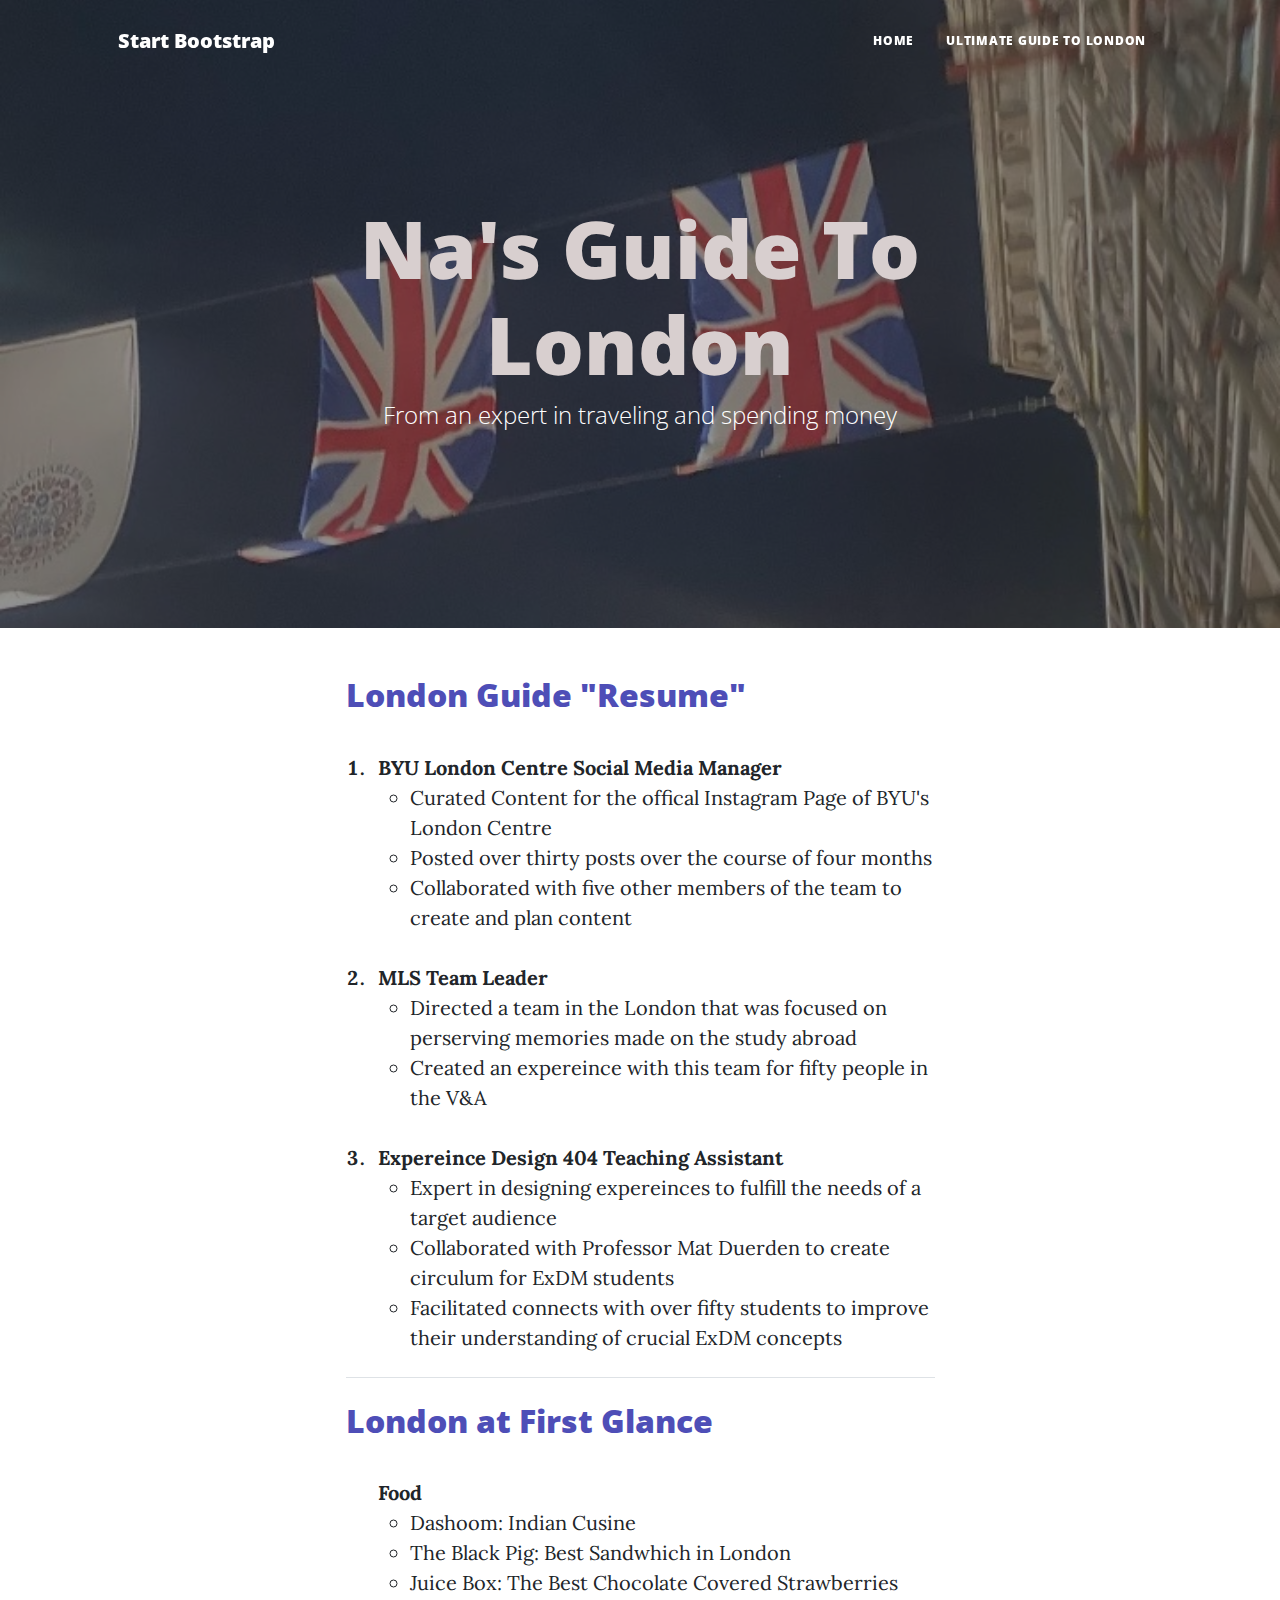
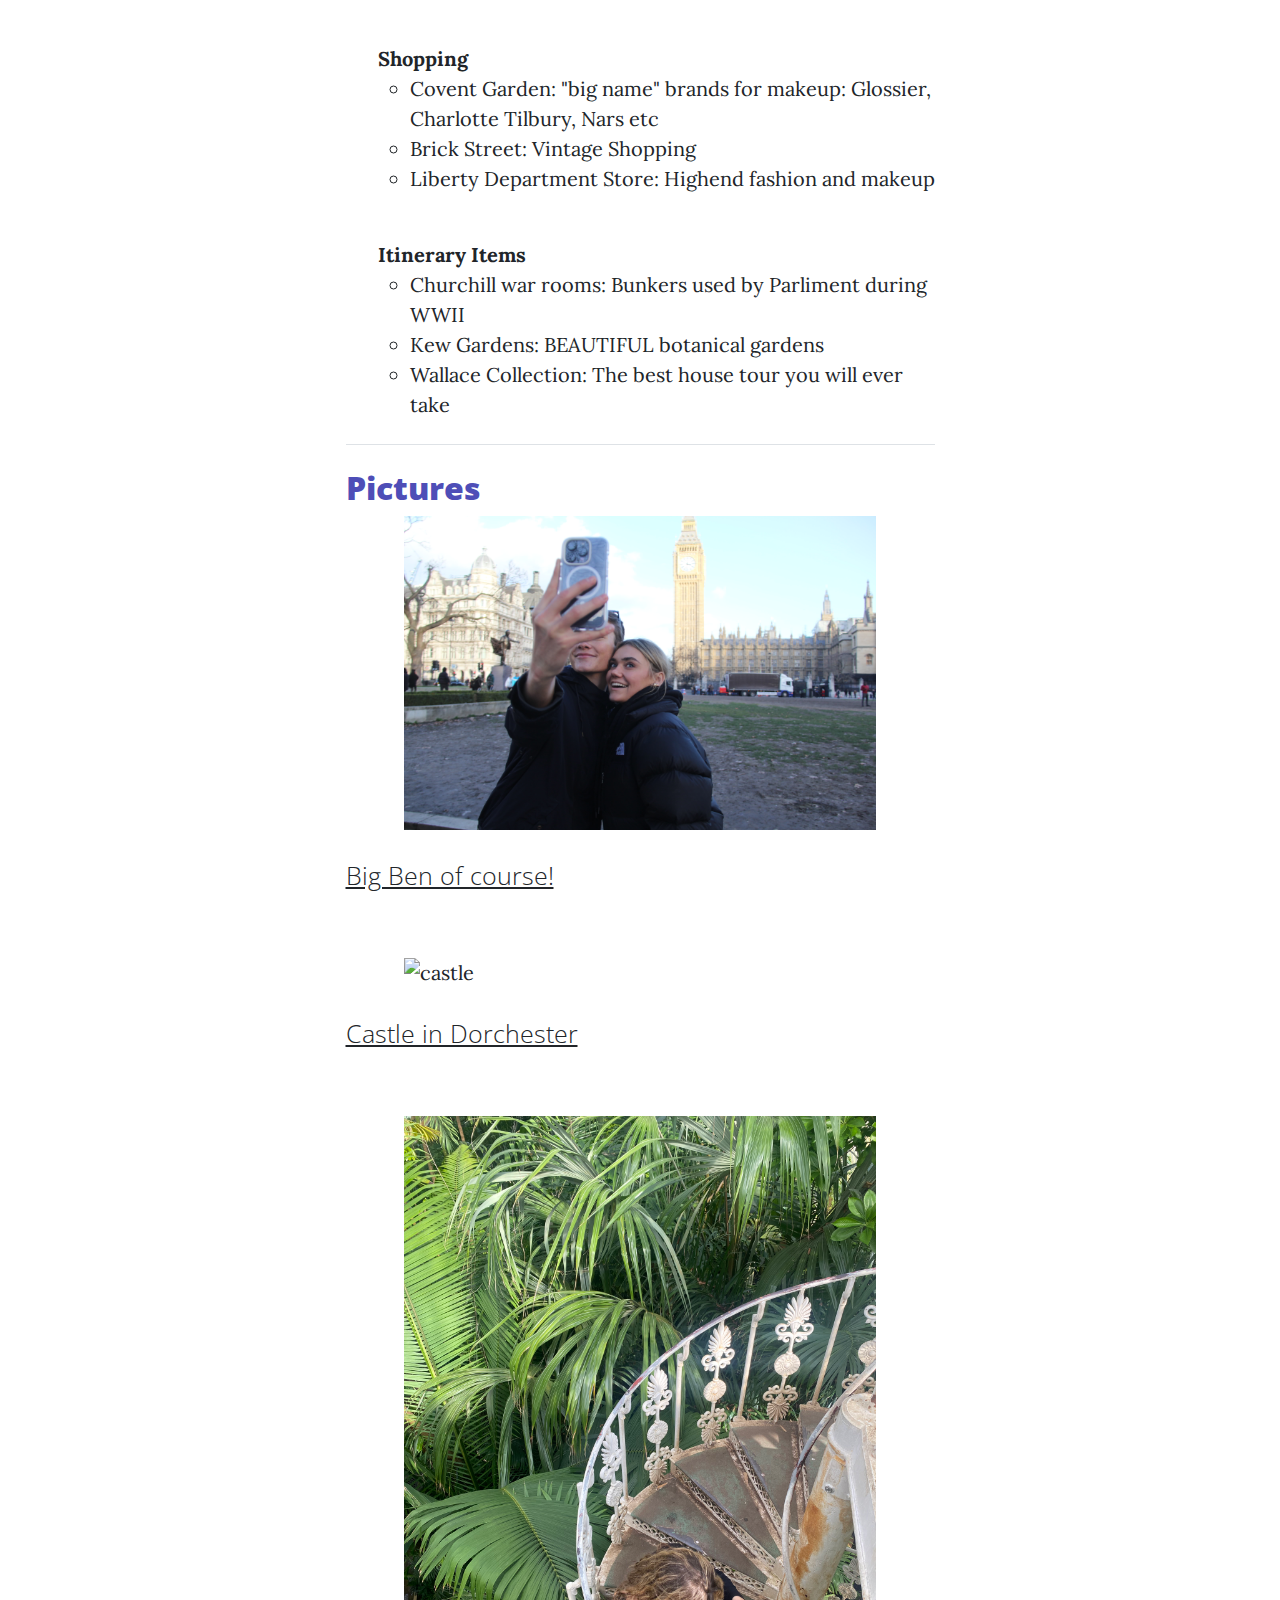
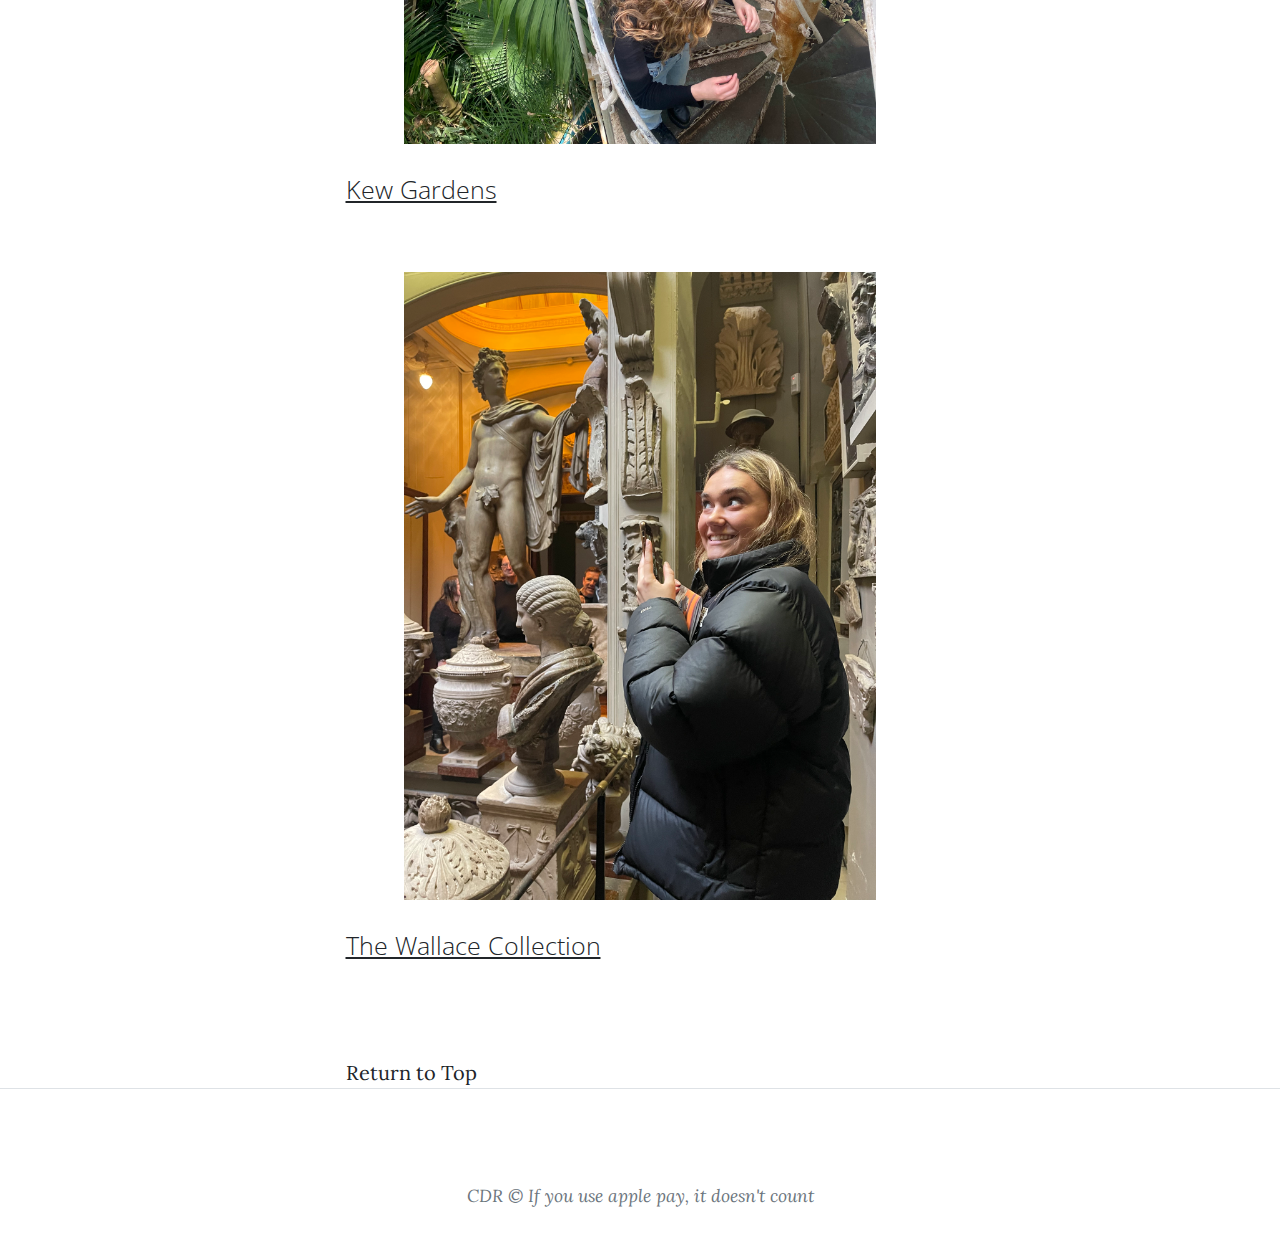
==== index.html @ 9f39f979 "Add files via upload" ====
<!DOCTYPE html>
<html lang="en">
    <head>
        <meta charset="utf-8" />
        <meta name="viewport" content="width=device-width, initial-scale=1, shrink-to-fit=no" />
        <meta name="description" content="" />
        <meta name="author" content="" />
        <title> Na's Guide to London </title>
        <link rel="icon" type="image/x-icon" href="assets/favicon.ico" />
        <!-- Font Awesome icons (free version)-->
        <script src="https://use.fontawesome.com/releases/v6.3.0/js/all.js" crossorigin="anonymous"></script>
        <!-- Google fonts-->
        <link href="https://fonts.googleapis.com/css?family=Lora:400,700,400italic,700italic" rel="stylesheet" type="text/css" />
        <link href="https://fonts.googleapis.com/css?family=Open+Sans:300italic,400italic,600italic,700italic,800italic,400,300,600,700,800" rel="stylesheet" type="text/css" />
        <!-- Core theme CSS (includes Bootstrap)-->
        <link href="css/styles.css" rel="stylesheet" />
        <link rel="stylesheet" type="text/css" href="css/mystyle.css">
    </head>
    <body>
        <!-- Navigation-->
        <nav class="navbar navbar-expand-lg navbar-light" id="mainNav">
            <div class="container px-4 px-lg-5">
                <a class="navbar-brand" href="index.html">Start Bootstrap</a>
                <button class="navbar-toggler" type="button" data-bs-toggle="collapse" data-bs-target="#navbarResponsive" aria-controls="navbarResponsive" aria-expanded="false" aria-label="Toggle navigation">
                    Menu
                    <i class="fas fa-bars"></i>
                </button>
                <div class="collapse navbar-collapse" id="navbarResponsive">
                    <ul class="navbar-nav ms-auto py-4 py-lg-0">
                        <li class="nav-item"><a class="nav-link px-lg-3 py-3 py-lg-4" href="index.html">Home</a></li>
            
                        
                        <li class="nav-item"><a class="nav-link px-lg-3 py-3 py-lg-4" href="mypage.html">Ultimate Guide to London</a></li>
                    </ul>
                </div>
            </div>
        </nav>
        <!-- Page Header-->
        <header class="masthead" style="background-image: url('assets/img/flag.jpg')">
            <div class="container position-relative px-4 px-lg-5">
                <div class="row gx-4 gx-lg-5 justify-content-center">
                    <div class="col-md-10 col-lg-8 col-xl-7">
                        <div class="site-heading">
                            <h1> Na's Guide To London </h1>
                            <span class="subheading"> From an expert in traveling and spending money</span>
                        </div>
                    </div>
                </div>
            </div>
        </header>
        <!-- Main Content-->
        <div class="container px-4 px-lg-5">
            <div class="row gx-4 gx-lg-5 justify-content-center">
                <div class="col-md-10 col-lg-8 col-xl-7">
                    <!-- Post preview-->
                    <div class="post-preview">
                        
                            <h2 class="post-title">London Guide "Resume" </h2>
                            <ol>
                               <br>
                                <li class="resume-title">BYU London Centre Social Media Manager 
                                    <ul>
                                        <li class="resume-info">Curated Content for the offical Instagram Page of BYU's London Centre</li>
                                        <li class="resume-info">Posted over thirty posts over the course of four months</li>
                                        <li class="resume-info">Collaborated with five other members of the team to create and plan content</li>
                                    </ul>
                                </li>
                                <br>
                                <li class="resume-title">
                                    MLS Team Leader
                                <ul> 
                                    <li class="resume-info"> Directed a team in the London that was focused on perserving memories made on the study abroad</li>
                                    <li class="resume-info"> Created an expereince with this team for fifty people in the V&A </li>
                                </ul></li>
                               <br>
                                <li class="resume-title">
                                    Expereince Design 404 Teaching Assistant
                                    <ul>
                                       <li class="resume-info">Expert in designing expereinces to fulfill the needs of a target audience</li>
                                        <li class="resume-info"> Collaborated with Professor Mat Duerden to create circulum for ExDM students </li>
                                        <li class="resume-info"> Facilitated connects with over fifty students to improve their understanding of crucial ExDM concepts  </li>
                                    </ul>
                                
                                </li>
                            </ol>
                        
                    </div>
                    <!-- Divider-->
                    <hr class="my-4" />
                <h2 class="post-title"> London at First Glance </h2>
               <br>
                <ol class="resume-title"> Food
                    <ul>
                    <li class="resume-info">Dashoom: Indian Cusine</li>
                    <li class="resume-info">The Black Pig: Best Sandwhich in London</li>
                    <li class="resume-info">Juice Box: The Best Chocolate Covered Strawberries</li>
                    </ul>
                </ol>
                <br>
                <ol class="resume-title"> Shopping
                    <ul>
                    <li class="resume-info">Covent Garden: "big name" brands for makeup: Glossier, Charlotte Tilbury, Nars etc</li>
                    <li class="resume-info">Brick Street: Vintage Shopping</li>
                    <li class="resume-info">Liberty Department Store: Highend fashion and makeup</li>
                    </ul>
                </ol>
                <br>
                <ol class="resume-title"> Itinerary Items 
                    <ul>
                    <li class="resume-info">Churchill war rooms: Bunkers used by Parliment during WWII</li>
                    <li class="resume-info">Kew Gardens: BEAUTIFUL botanical gardens</li>
                    <li class="resume-info">Wallace Collection: The best house tour you will ever take</li>
                    </ul>
                </ol>
                <!-- Divider-->
                <hr class="my-4" />
                <h2 class="post-title"> Pictures </h2>
                <img class="pic" src="assets/img/bigben.jpeg" alt="bigben">
                <br>
                <h3 class="pictitle">Big Ben of course!</h3>
                <br>
                <br>
                
                <img class="pic" src="assets/img/castle.jpeg" alt="castle">
               <br>
                <h3 class="pictitle">Castle in Dorchester</h3>
                <br>
                <br>
                <img class="pic" src="assets/img/kew.jpeg" alt="kew">
                <br>
                <h3 class="pictitle">Kew Gardens</h3>
                <br>
                <br>
                <img class="pic" src="assets/img/Wallacehouse.jpeg" alt="wallacehouse">
                <br>
                <h3 class="pictitle">The Wallace Collection</h3>
                <br>
                <br>
                <br>
                <a href="#Top">Return to Top</a>
                
            


                   
                    <!-- Pager-->
                   
                </div>
            </div>
        </div>
        <!-- Footer-->
        <footer class="border-top">
            <div class="container px-4 px-lg-5">
                <div class="row gx-4 gx-lg-5 justify-content-center">
                    <div class="col-md-10 col-lg-8 col-xl-7">
                        <ul class="list-inline text-center">
                            <li class="list-inline-item">
                                <a href="#!">
                                    <span class="fa-stack fa-lg">
                                        <i class="fas fa-circle fa-stack-2x"></i>
                                        <i class="fab fa-twitter fa-stack-1x fa-inverse"></i>
                                    </span>
                                </a>
                            </li>
                            <li class="list-inline-item">
                                <a href="#!">
                                    <span class="fa-stack fa-lg">
                                        <i class="fas fa-circle fa-stack-2x"></i>
                                        <i class="fab fa-facebook-f fa-stack-1x fa-inverse"></i>
                                    </span>
                                </a>
                            </li>
                            <li class="list-inline-item">
                                <a href="#!">
                                    <span class="fa-stack fa-lg">
                                        <i class="fas fa-circle fa-stack-2x"></i>
                                        <i class="fab fa-github fa-stack-1x fa-inverse"></i>
                                    </span>
                                </a>
                            </li>
                        </ul>
                        <div class="small text-center text-muted fst-italic">CDR &copy; If you use apple pay, it doesn't count</div>
                    </div>
                </div>
            </div>
        </footer>
        <!-- Bootstrap core JS-->
        <script src="https://cdn.jsdelivr.net/npm/bootstrap@5.2.3/dist/js/bootstrap.bundle.min.js"></script>
        <!-- Core theme JS-->
        <script src="js/scripts.js"></script>
    </body>
</html>
---- css/mystyle.css ----
h1{ color: rgb(216, 207, 207);}
.resume-title{font-weight: bold;}
.resume-info{font-weight: 100;}
.post-title{color: rgb(78, 78, 183);}
.pic{ display: block; margin-left: auto;margin-right: auto; width: 80%;}
.pictitle{font-weight: 100; font-size:25px; text-decoration: underline ;}
#Top{text-decoration: underline; color: rgb(4, 122, 162);}
.Header{
    background-image: url(https://images.pexels.com/photos/460672/pexels-photo-460672.jpeg?cs=srgb&dl=pexels-pixabay-460672.jpg&fm=jpg);
    background-size: cover;
    background-position: center;
    height: 300px; /* Adjust the height as needed */
  }
  .newpagetitle{ color: black; font-size: xxx-large;}
  .mainsub{text-align: center;}
  .youtube{display: flex;justify-content: center}
  .homepage{color: black; font-size: 20px; text-align: right;}
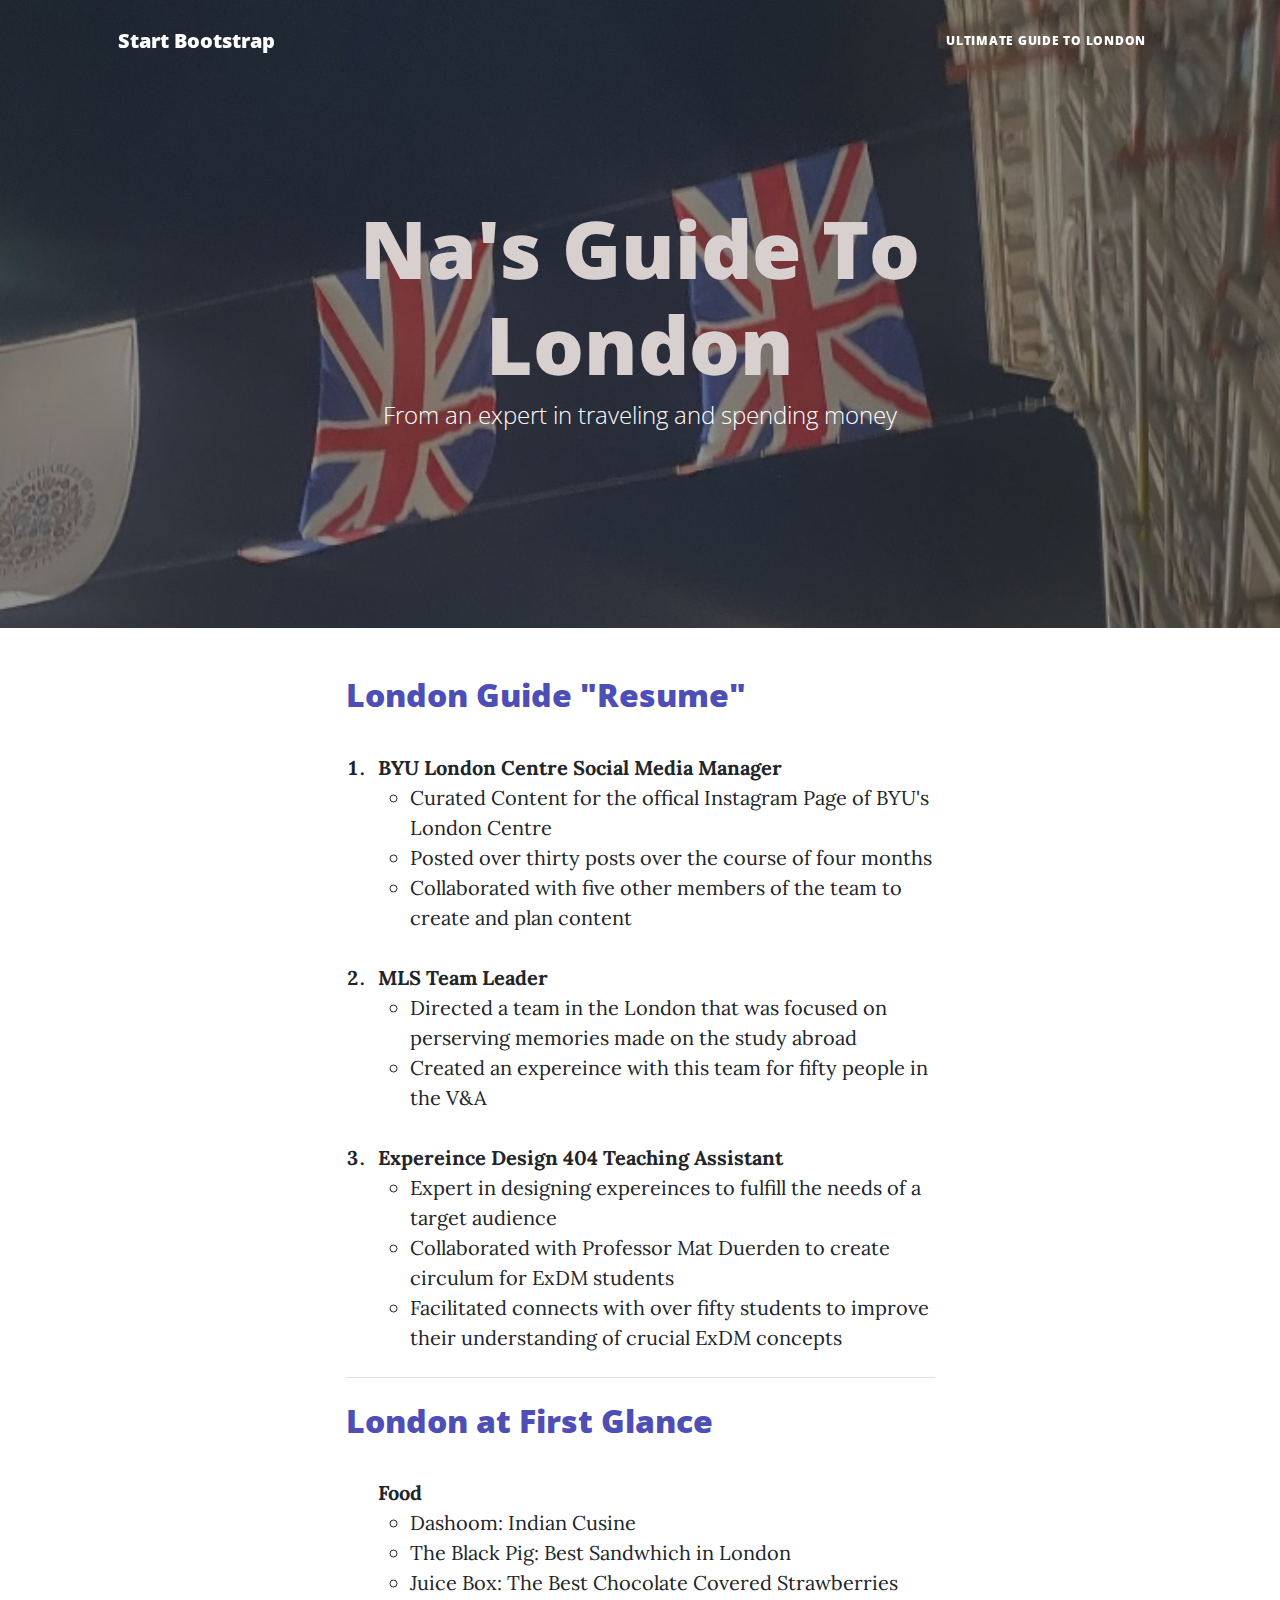
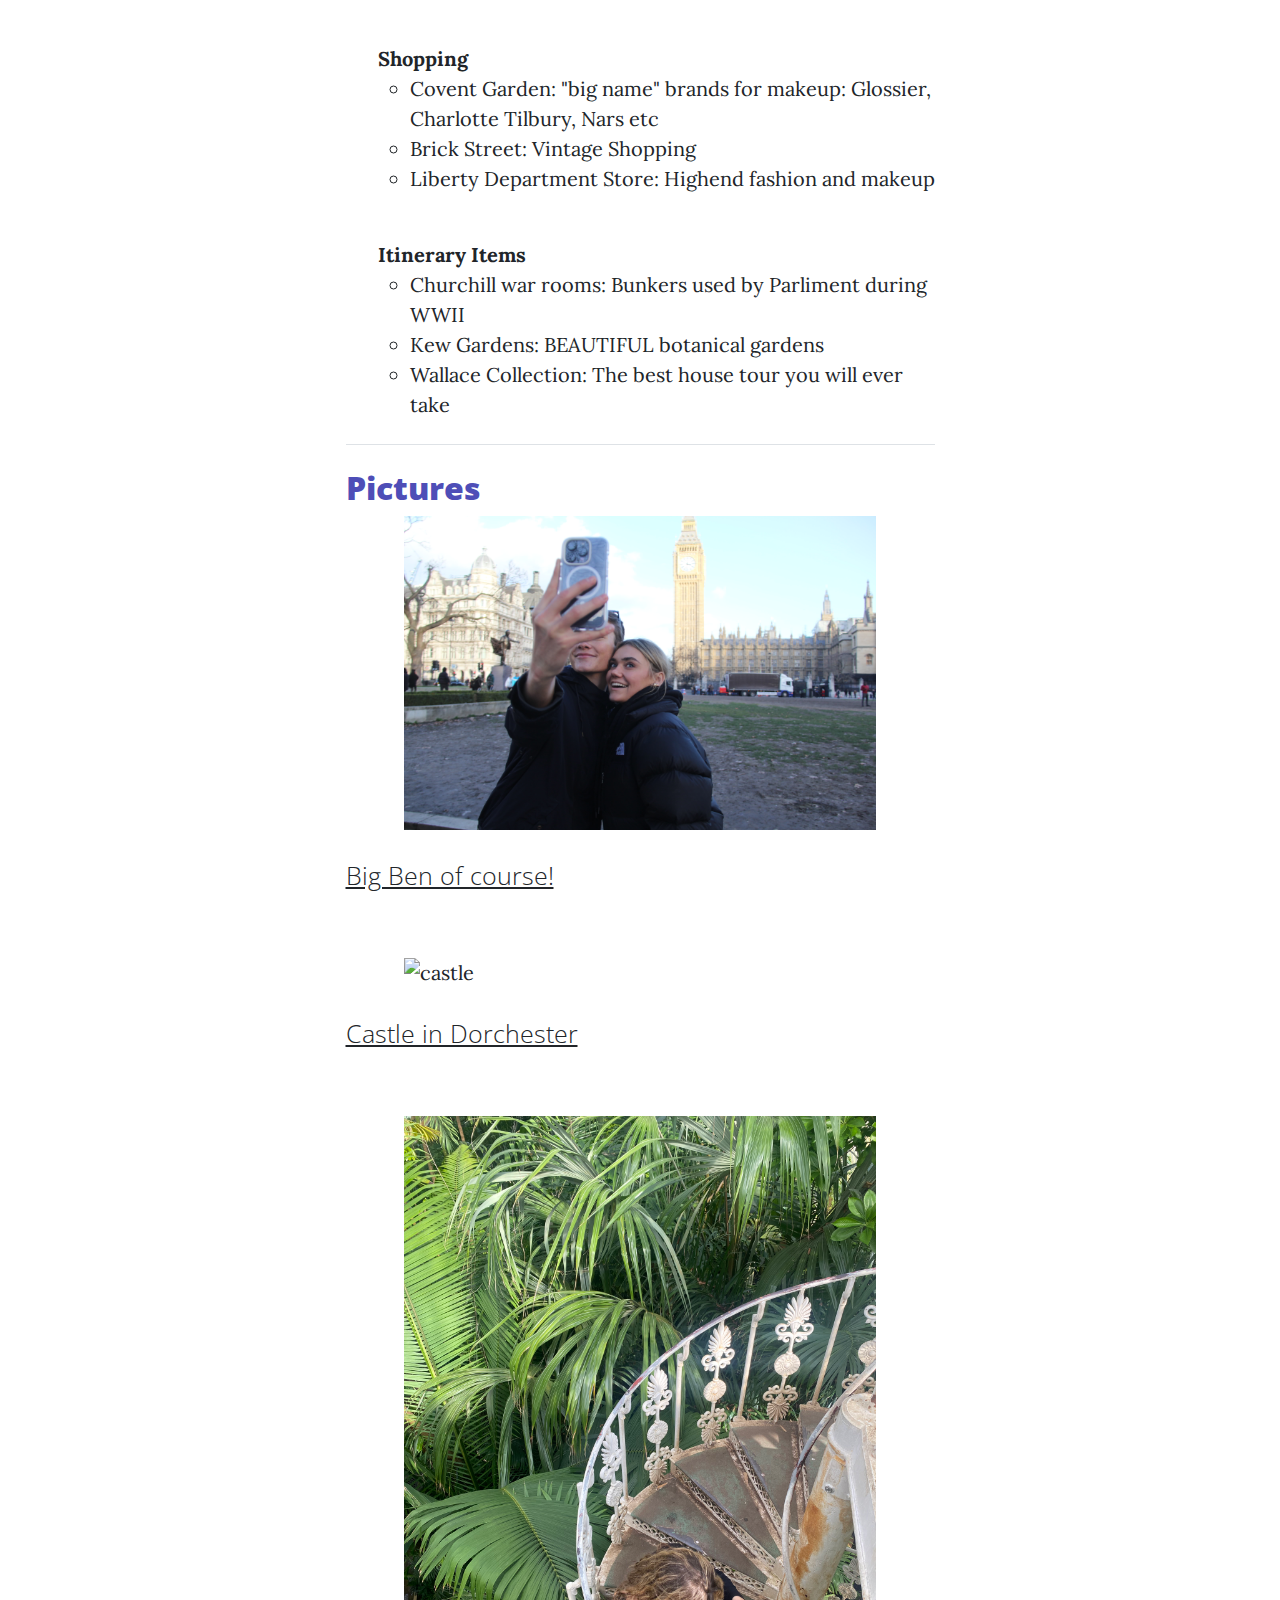
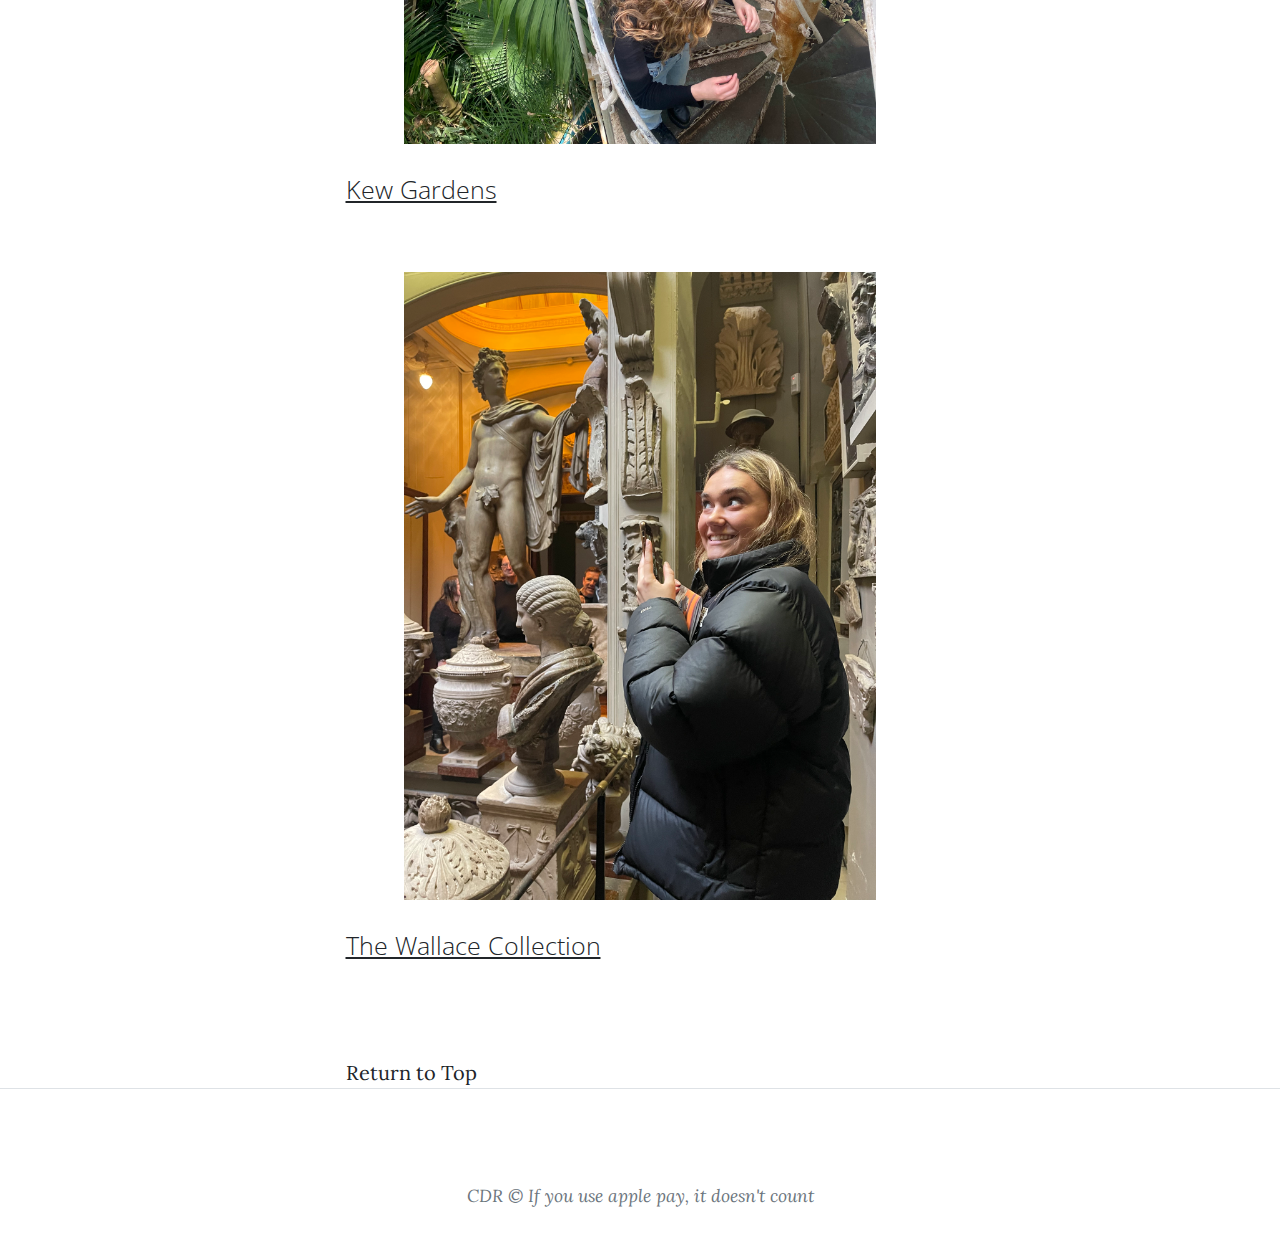
==== commit af676327: "Update index.html" ====
--- a/index.html
+++ b/index.html
@@ -27,7 +27,7 @@
                 </button>
                 <div class="collapse navbar-collapse" id="navbarResponsive">
                     <ul class="navbar-nav ms-auto py-4 py-lg-0">
-                        <li class="nav-item"><a class="nav-link px-lg-3 py-3 py-lg-4" href="index.html">Home</a></li>
+                       
             
                         
                         <li class="nav-item"><a class="nav-link px-lg-3 py-3 py-lg-4" href="mypage.html">Ultimate Guide to London</a></li>
